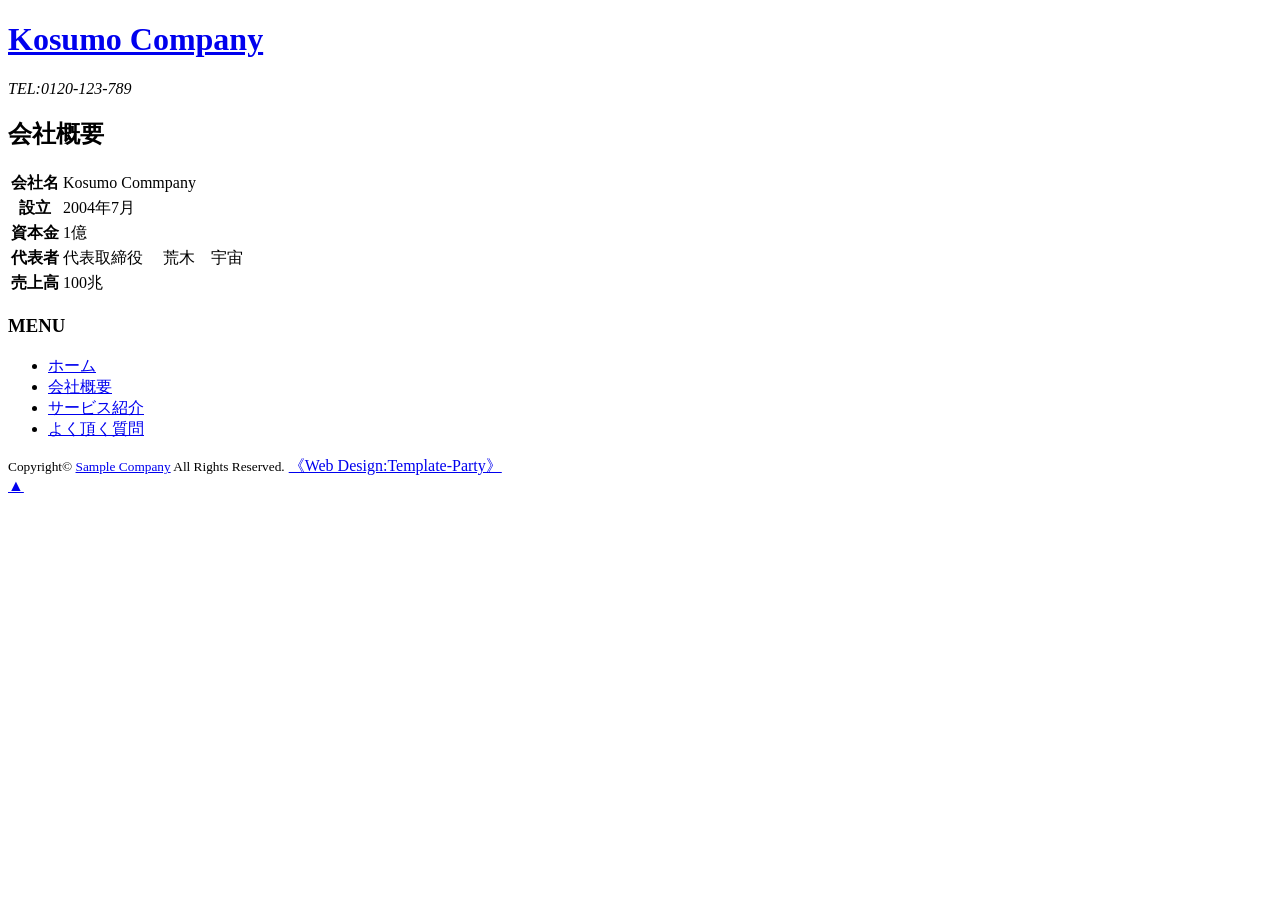
==== company.html @ 00b2361f "カンパニー編集した" ====
<!DOCTYPE html>
<html lang="ja">
<head>
<meta charset="UTF-8">
<title>初心者向けホームページテンプレート tp_beginner9</title>
<meta name="viewport" content="width=device-width, initial-scale=1">
<meta name="description" content="ここにサイト説明を入れます">
<link rel="stylesheet" href="css/style.css">
</head>

<body>


<div id="container">


<header>

<h1 id="logo"><a href="index.html">Kosumo Company</a></h1>

<address>
TEL:0120-123-789
</address>

</header>


<div id="contents">


<main>

<section>

<h2>会社概要</h2>

<table class="ta1">
<tr>
<th>会社名</th>
<td>Kosumo Commpany</td>
</tr>
<tr>
<th>設立</th>
<td>2004年7月</td>
</tr>
<tr>
<th>資本金</th>
<td>1億</td>
</tr>
<tr>
<th>代表者</th>
<td>代表取締役   　荒木　宇宙</td>
</tr>
<tr>
<th>売上高</th>
<td>100兆</td>
</tr>
</table>

</section>

</main>


<!--開閉ブロック-->
<div id="menubar">

<h3>MENU</h3>

<nav>
<ul>
<li><a href="index.html">ホーム</a></li>
<li><a href="company.html">会社概要</a></li>
<li><a href="service.html">サービス紹介</a></li>
<li><a href="faq.html">よく頂く質問</a></li>
</ul>
</nav>

</div>
<!--/#menubar-->


</div>
<!--/#contents-->


<footer>
<small>Copyright&copy; <a href="index.html">Sample Company</a> All Rights Reserved.</small>
<span class="pr"><a href="https://template-party.com/" target="_blank">《Web Design:Template-Party》</a></span>
</footer>


</div>
<!--/#container-->


<!--ページの上部へ戻るボタン-->
<div class="pagetop"><a href="#">▲</a></div>


<!--開閉ボタン（ハンバーガーアイコン）-->
<div id="menubar_hdr">
<div class="menu-icon">
<span></span><span></span><span></span>
</div>
</div>


<!--jQueryの読み込み-->
<script src="https://ajax.googleapis.com/ajax/libs/jquery/3.6.0/jquery.min.js"></script>


<!--このテンプレート専用のスクリプト-->
<script src="js/main.js"></script>


</body>
</html>
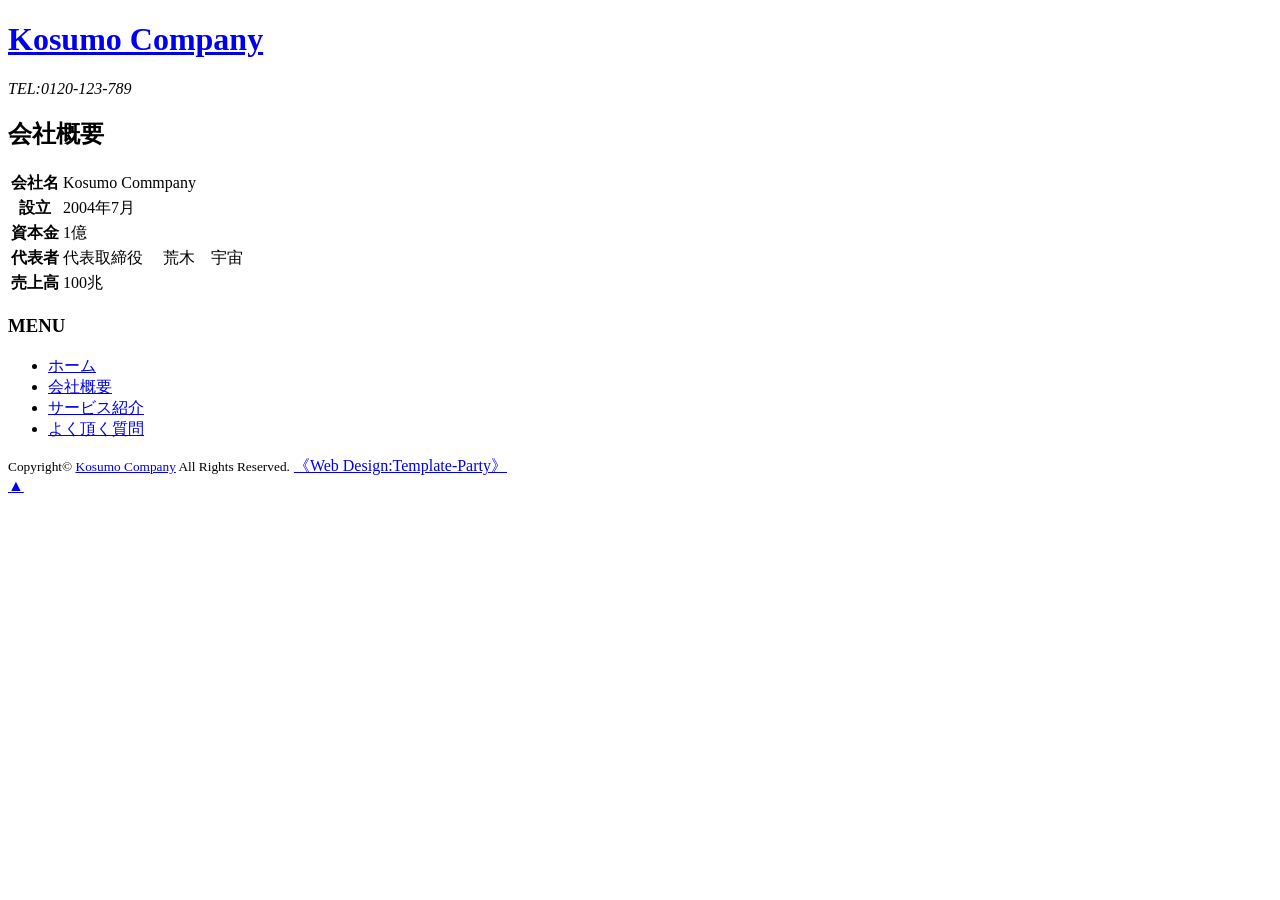
==== commit ecf91d86: "SampleCompanyをKosumoCompanyに変更した" ====
--- a/company.html
+++ b/company.html
@@ -85,7 +85,7 @@
 
 
 <footer>
-<small>Copyright&copy; <a href="index.html">Sample Company</a> All Rights Reserved.</small>
+<small>Copyright&copy; <a href="index.html">Kosumo Company</a> All Rights Reserved.</small>
 <span class="pr"><a href="https://template-party.com/" target="_blank">《Web Design:Template-Party》</a></span>
 </footer>
 
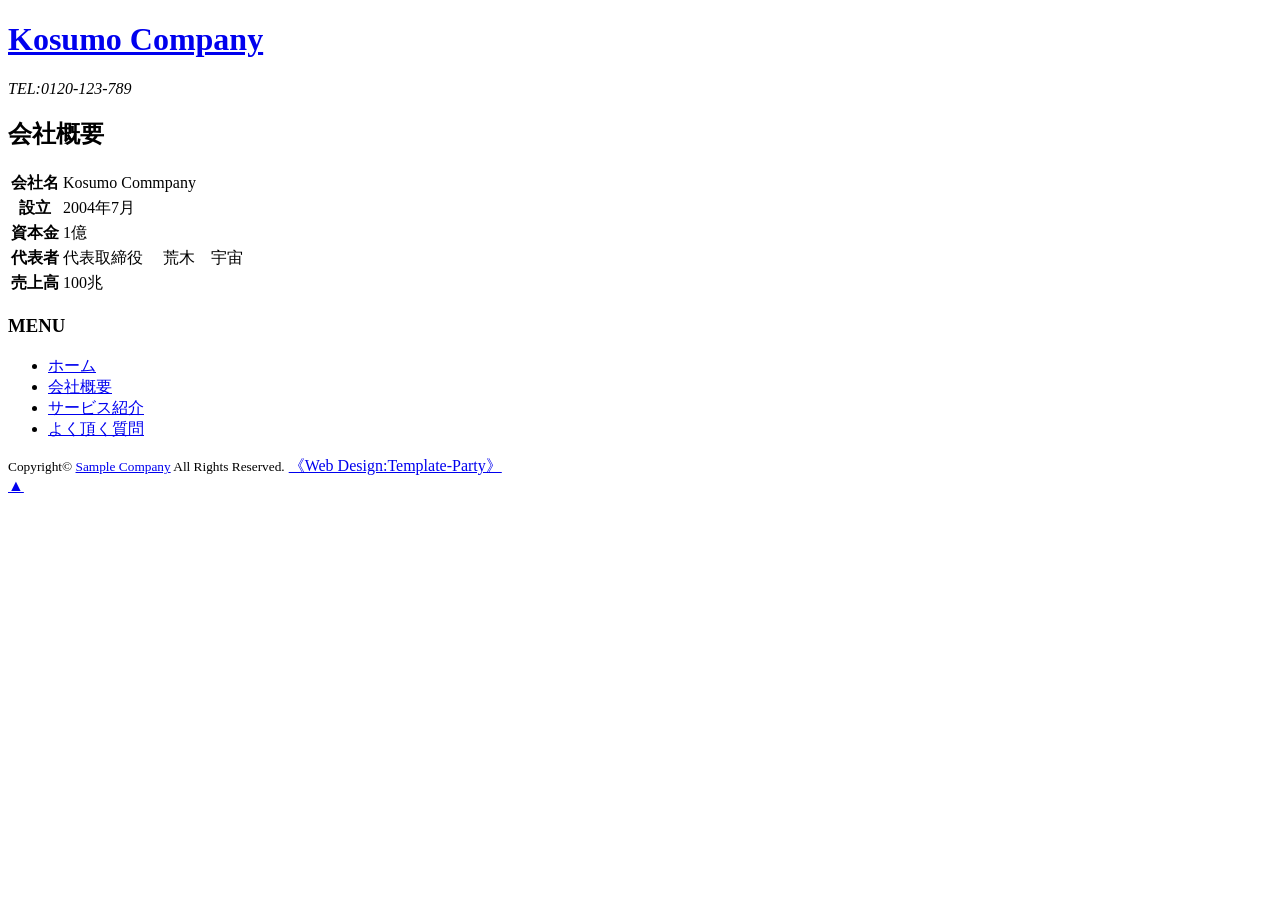
==== commit 7c3645ba: "Merge f4c41eff2643b13908d06630c8ee97ba3d7d1116 into 978b10f4ed714cd43d79f9f1d5d64b9a7e9b2dc2" ====
--- a/company.html
+++ b/company.html
@@ -85,7 +85,7 @@
 
 
 <footer>
-<small>Copyright&copy; <a href="index.html">Kosumo Company</a> All Rights Reserved.</small>
+<small>Copyright&copy; <a href="index.html">Sample Company</a> All Rights Reserved.</small>
 <span class="pr"><a href="https://template-party.com/" target="_blank">《Web Design:Template-Party》</a></span>
 </footer>
 
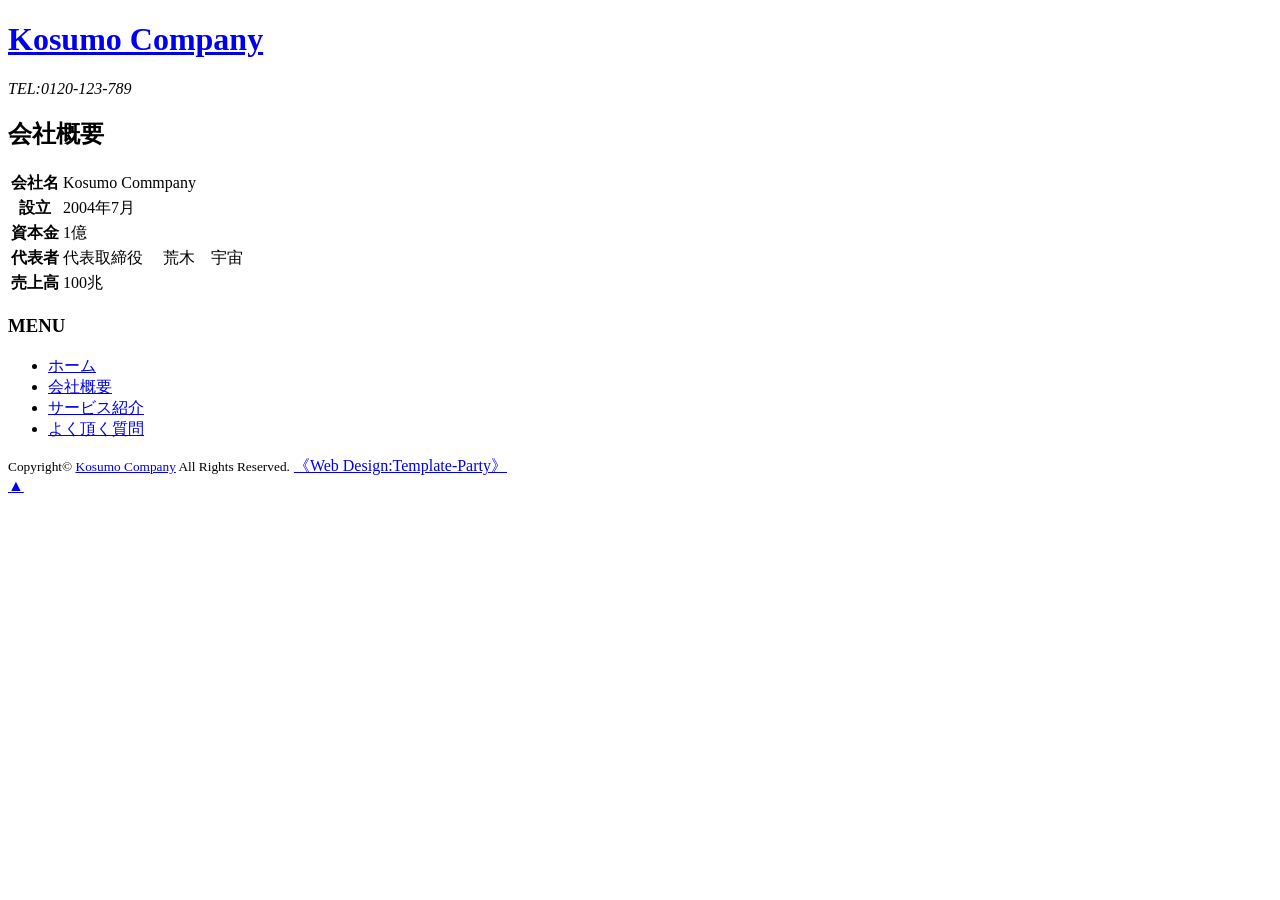
==== commit 6c0c712f: "Merge a5f316b0f099934c8bc124b92845fa8d68bc5819 into 978b10f4ed714cd43d79f9f1d5d64b9a7e9b2dc2" ====
--- a/company.html
+++ b/company.html
@@ -85,7 +85,7 @@
 
 
 <footer>
-<small>Copyright&copy; <a href="index.html">Sample Company</a> All Rights Reserved.</small>
+<small>Copyright&copy; <a href="index.html">Kosumo Company</a> All Rights Reserved.</small>
 <span class="pr"><a href="https://template-party.com/" target="_blank">《Web Design:Template-Party》</a></span>
 </footer>
 
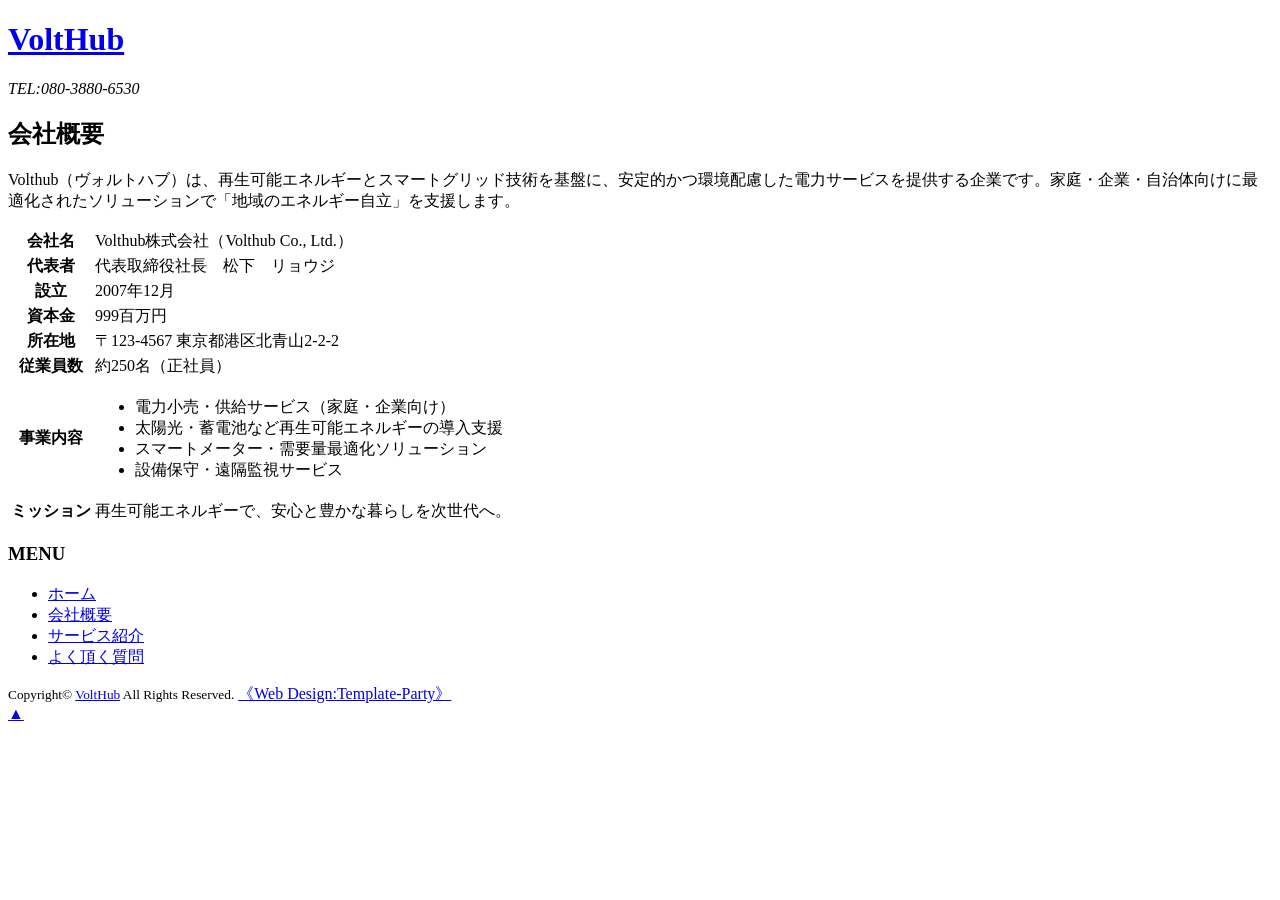
==== commit f9c1f02e: "Add company.html page" ====
--- a/company.html
+++ b/company.html
@@ -16,10 +16,10 @@
 
 <header>
 
-<h1 id="logo"><a href="index.html">Kosumo Company</a></h1>
+<h1 id="logo"><a href="index.html">VoltHub</a></h1>
 
 <address>
-TEL:0120-123-789
+TEL:080-3880-6530
 </address>
 
 </header>
@@ -34,28 +34,51 @@
 
 <h2>会社概要</h2>
 
+<p>Volthub（ヴォルトハブ）は、再生可能エネルギーとスマートグリッド技術を基盤に、安定的かつ環境配慮した電力サービスを提供する企業です。家庭・企業・自治体向けに最適化されたソリューションで「地域のエネルギー自立」を支援します。</p>
+
 <table class="ta1">
-<tr>
-<th>会社名</th>
-<td>Kosumo Commpany</td>
-</tr>
-<tr>
-<th>設立</th>
-<td>2004年7月</td>
-</tr>
-<tr>
-<th>資本金</th>
-<td>1億</td>
-</tr>
-<tr>
-<th>代表者</th>
-<td>代表取締役   　荒木　宇宙</td>
-</tr>
-<tr>
-<th>売上高</th>
-<td>100兆</td>
-</tr>
+  <tr>
+    <th>会社名</th>
+    <td>Volthub株式会社（Volthub Co., Ltd.）</td>
+  </tr>
+  <tr>
+    <th>代表者</th>
+    <td>代表取締役社長　松下　リョウジ</td>
+  </tr>
+  <tr>
+    <th>設立</th>
+    <td>2007年12月</td>
+  </tr>
+  <tr>
+    <th>資本金</th>
+    <td>999百万円</td>
+  </tr>
+  <tr>
+    <th>所在地</th>
+    <td>〒123-4567 東京都港区北青山2-2-2</td>
+  </tr>
+  <tr>
+    <th>従業員数</th>
+    <td>約250名（正社員）</td>
+  </tr>
+  <tr>
+    <th>事業内容</th>
+    <td>
+      <ul>
+        <li>電力小売・供給サービス（家庭・企業向け）</li>
+        <li>太陽光・蓄電池など再生可能エネルギーの導入支援</li>
+        <li>スマートメーター・需要量最適化ソリューション</li>
+        <li>設備保守・遠隔監視サービス</li>
+      </ul>
+    </td>
+  </tr>
+  <tr>
+    <th>ミッション</th>
+    <td>再生可能エネルギーで、安心と豊かな暮らしを次世代へ。</td>
+  </tr>
+
 </table>
+
 
 </section>
 
@@ -85,7 +108,7 @@
 
 
 <footer>
-<small>Copyright&copy; <a href="index.html">Kosumo Company</a> All Rights Reserved.</small>
+<small>Copyright&copy; <a href="index.html">VoltHub</a> All Rights Reserved.</small>
 <span class="pr"><a href="https://template-party.com/" target="_blank">《Web Design:Template-Party》</a></span>
 </footer>
 
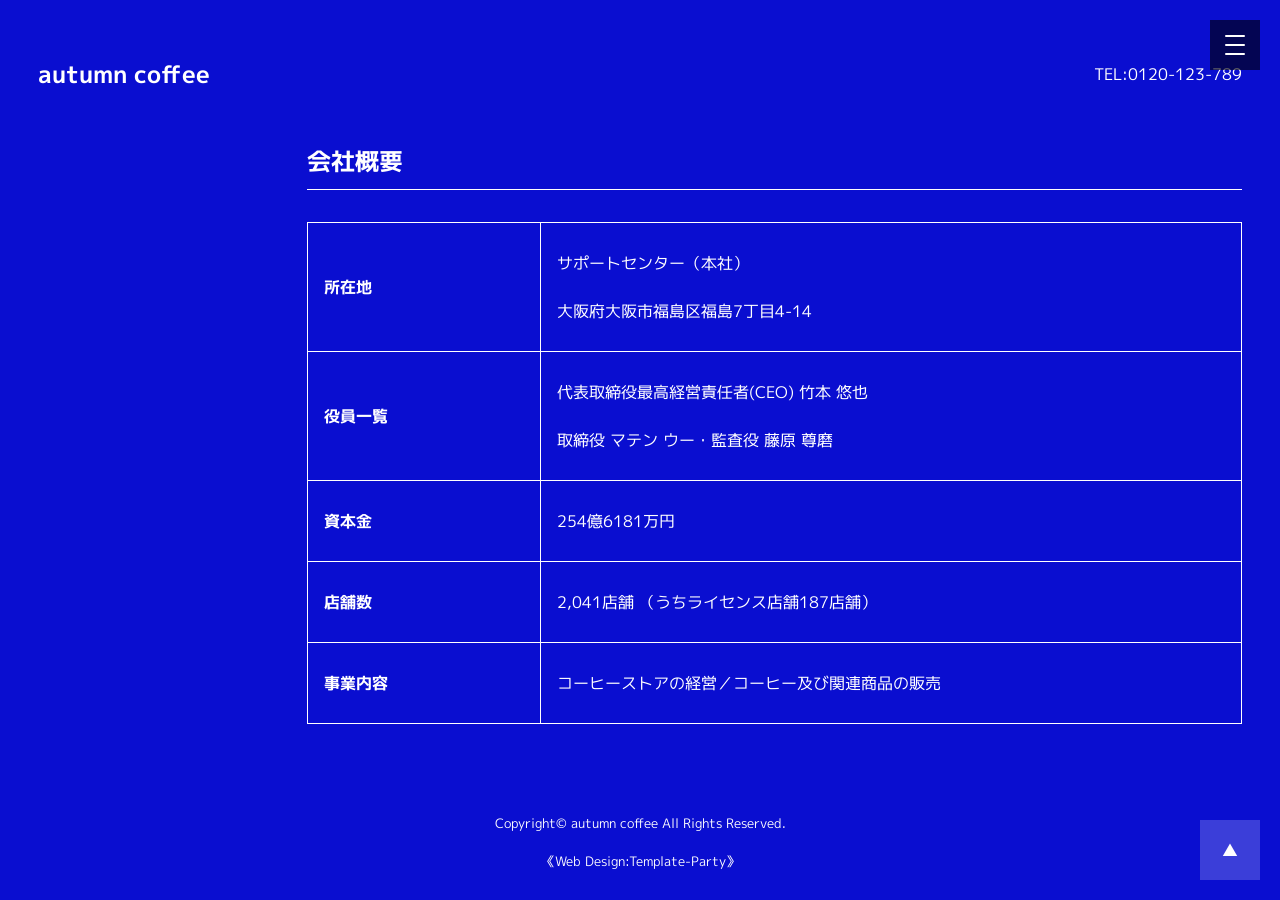
==== commit 351a4641: "GGGGGG" ====
--- a/company.html
+++ b/company.html
@@ -2,7 +2,7 @@
 <html lang="ja">
 <head>
 <meta charset="UTF-8">
-<title>初心者向けホームページテンプレート tp_beginner9</title>
+<title>autumn coffee ―会社概要―</title>
 <meta name="viewport" content="width=device-width, initial-scale=1">
 <meta name="description" content="ここにサイト説明を入れます">
 <link rel="stylesheet" href="css/style.css">
@@ -16,10 +16,10 @@
 
 <header>
 
-<h1 id="logo"><a href="index.html">VoltHub</a></h1>
+<h1 id="logo"><a href="index.html">autumn coffee</a></h1>
 
 <address>
-TEL:080-3880-6530
+TEL:0120-123-789
 </address>
 
 </header>
@@ -34,51 +34,32 @@
 
 <h2>会社概要</h2>
 
-<p>Volthub（ヴォルトハブ）は、再生可能エネルギーとスマートグリッド技術を基盤に、安定的かつ環境配慮した電力サービスを提供する企業です。家庭・企業・自治体向けに最適化されたソリューションで「地域のエネルギー自立」を支援します。</p>
-
 <table class="ta1">
-  <tr>
-    <th>会社名</th>
-    <td>Volthub株式会社（Volthub Co., Ltd.）</td>
-  </tr>
-  <tr>
-    <th>代表者</th>
-    <td>代表取締役社長　松下　リョウジ</td>
-  </tr>
-  <tr>
-    <th>設立</th>
-    <td>2007年12月</td>
-  </tr>
-  <tr>
-    <th>資本金</th>
-    <td>999百万円</td>
-  </tr>
-  <tr>
-    <th>所在地</th>
-    <td>〒123-4567 東京都港区北青山2-2-2</td>
-  </tr>
-  <tr>
-    <th>従業員数</th>
-    <td>約250名（正社員）</td>
-  </tr>
-  <tr>
-    <th>事業内容</th>
-    <td>
-      <ul>
-        <li>電力小売・供給サービス（家庭・企業向け）</li>
-        <li>太陽光・蓄電池など再生可能エネルギーの導入支援</li>
-        <li>スマートメーター・需要量最適化ソリューション</li>
-        <li>設備保守・遠隔監視サービス</li>
-      </ul>
-    </td>
-  </tr>
-  <tr>
-    <th>ミッション</th>
-    <td>再生可能エネルギーで、安心と豊かな暮らしを次世代へ。</td>
-  </tr>
-
+<tr>
+<th>所在地</th>
+<td>サポートセンター（本社）
+     <br>大阪府大阪市福島区福島7丁目4-14</br>
+</td>
+</tr>
+<tr>
+<th>役員一覧</th>
+<td>代表取締役最高経営責任者(CEO) 竹本 悠也
+   <br> 取締役 マテン ウー・監査役 藤原 尊磨</br>
+</td>
+</tr>
+<tr>
+<th>資本金</th>
+<td>254億6181万円</td>
+</tr>
+<tr>
+<th>店舗数</th>
+<td>2,041店舗 （うちライセンス店舗187店舗）</td>
+</tr>
+<tr>
+<th>事業内容</th>
+<td>コーヒーストアの経営／コーヒー及び関連商品の販売</td>
+</tr>
 </table>
-
 
 </section>
 
@@ -108,7 +89,7 @@
 
 
 <footer>
-<small>Copyright&copy; <a href="index.html">VoltHub</a> All Rights Reserved.</small>
+<small>Copyright&copy; <a href="index.html">autumn coffee</a> All Rights Reserved.</small>
 <span class="pr"><a href="https://template-party.com/" target="_blank">《Web Design:Template-Party》</a></span>
 </footer>
 
--- a/css/style.css
+++ b/css/style.css
@@ -0,0 +1,448 @@
+@charset "utf-8";
+
+
+
+/*Google Fontsの読み込み
+---------------------------------------------------------------------------*/
+@import url('https://fonts.googleapis.com/css2?family=M+PLUS+1p:wght@400;700&display=swap');
+
+
+/*animation1のキーフレーム設定（開閉ブロックのアニメーションに使用）
+---------------------------------------------------------------------------*/
+@keyframes animation1 {
+	0% {left: -200px;}
+	100% {left: 0px;}
+}
+
+
+/*opa1のキーフレーム設定（汎用的）
+---------------------------------------------------------------------------*/
+@keyframes opa1 {
+	0% {opacity: 0;}
+	100% {opacity: 1;}
+}
+
+
+/*CSSカスタムプロパティ（サイト全体を一括管理する為の設定）
+---------------------------------------------------------------------------*/
+:root {
+
+	--primary-color: #0a0ed0;			/*テンプレートの背景色*/
+	--primary-inverse-color: #fff;		/*上のprimary-colorの対として使う色*/
+
+	--global-space: 3vw;				/*サイト内の余白の一括管理用。画面幅100%＝100vwです。*/
+}
+
+
+/*全体の設定
+---------------------------------------------------------------------------*/
+body * {box-sizing: border-box;}
+
+html,body {
+	font-size: 13px;	/*基準となるフォントサイズ。*/
+}
+
+	/*画面幅900px以上の追加指定*/
+	@media screen and (min-width:900px) {
+
+		html, body {
+			font-size: 16px;	/*基準となるフォントサイズ。*/
+		}
+
+	}/*追加指定ここまで*/
+
+
+body {
+	margin: 0;padding:0;
+	font-family: "M PLUS 1p", "ヒラギノ丸ゴ Pro", "Hiragino Maru Gothic Pro", "メイリオ", Meiryo, Osaka, "ＭＳ Ｐゴシック", "MS PGothic", sans-serif;	/*フォント種類*/
+	font-optical-sizing: auto;
+	font-weight: 400;
+	font-style: normal;
+	-webkit-text-size-adjust: none;
+	background: var(--primary-color);		/*背景色。css冒頭で指定しているprimary-colorを読み込みます*/
+	color: var(--primary-inverse-color);	/*文字色。css冒頭で指定しているprimary-inverse-colorを読み込みます*/
+	line-height: 3;		/*行間*/
+	animation: opa1 0.2s 0.5s both;
+}
+
+/*リセット*/
+figure {margin: 0;}
+dd {margin: 0;}
+nav,ul,li,ol {margin: 0;padding: 0;}
+nav ul {list-style: none;}
+input {font-size: 1rem;}
+
+/*ul,ol*/
+ul,ol {margin-left: 1.5rem;margin-bottom: 1rem;}
+
+/*table全般の設定*/
+table {border-collapse:collapse;}
+
+/*画像全般の設定*/
+img {border: none;max-width: 100%;height: auto;vertical-align: middle;}
+
+/*videoタグ*/
+video {max-width: 100%;}
+
+/*iframeタグ*/
+iframe {width: 100%;}
+
+/*sectionが続く場合*/
+section + section {
+	margin-top: 8vw;	/*sectionの上に空けるスペース*/
+}
+
+
+/*リンク（全般）設定
+---------------------------------------------------------------------------*/
+a {color: inherit;transition: 0.3s;}
+
+a:hover {
+	opacity: 0.7;	/*マウスオン時に色を80%に薄くする*/
+}
+
+
+/*container（サイト全体を囲むボックス）
+---------------------------------------------------------------------------*/
+#container {
+	padding-left: var(--global-space);		/*左側の余白。css冒頭で指定しているglobal-spaceを読み込みます。*/
+	padding-right: var(--global-space);		/*右側の余白。css冒頭で指定しているglobal-spaceを読み込みます。*/
+}
+
+
+/*header（サイトロゴが入った最上部のボックス）
+---------------------------------------------------------------------------*/
+/*headerブロック*/
+header {
+	padding-top: var(--global-space);		/*上側の余白。css冒頭で指定しているglobal-spaceを読み込みます。*/
+	padding-bottom: var(--global-space);	/*下側の余白。css冒頭で指定しているglobal-spaceを読み込みます。*/
+	text-align: center;		/*中のテキストをセンタリング*/
+}
+
+/*TELブロック（header内のaddress）*/
+header address {
+	font-style: normal;
+}
+
+	/*画面幅901px以上の追加指定*/
+	@media screen and (min-width:901px) {
+	
+	/*headerブロック*/
+	header {
+		display: flex;	/*直接の子要素を横並びにする*/
+		justify-content: space-between;
+		align-items: center;
+	}
+	
+	}/*追加指定ここまで*/
+
+
+/*ヘッダー内のロゴ
+---------------------------------------------------------------------------*/
+#logo a {text-decoration: none;display: block;}
+
+/*ロゴ*/
+#logo {
+	margin: 0;padding: 0;
+	font-size: 1.5rem;	/*文字サイズを150%に*/
+}
+
+/*ロゴを画像にする場合*/
+#logo img {
+	display: block;
+	width: 200px;	/*ロゴ画像の幅*/
+}
+
+
+/*トップページのメイン画像
+---------------------------------------------------------------------------*/
+#mainimg {
+	margin-bottom: var(--global-space);	/*下に空けるスペース。css冒頭で指定しているglobal-spaceを読み込みます。*/
+}
+
+
+/*contents（左右のブロックを囲むボックス）
+---------------------------------------------------------------------------*/
+#contents {
+	display: flex;	/*直接の子要素を横並びにする*/
+	gap: var(--global-space);		/*左右のボックスの間に空けるスペース。css冒頭で指定しているglobal-spaceを読み込みます。*/
+}
+
+
+/*メインコンテンツ
+---------------------------------------------------------------------------*/
+main {
+	flex: 1;
+}
+
+/*h2見出し*/
+main h2 {
+	margin-top: 0;line-height: 1;
+	padding-bottom: 1rem;
+	margin-bottom: 2rem;
+	border-bottom: 1px solid var(--primary-inverse-color);	/*下線の幅、線種、varは色の事でcss冒頭で指定しているprimary-inverse-colorを読み込みます*/
+}
+
+
+/*サブコンテンツ
+---------------------------------------------------------------------------*/
+/*メニューを囲むブロック*/
+#menubar {
+	order: -1;		/*左側に表示させる。右側がいいならこの１行を削除。*/
+	width: 230px;	/*幅。お好みで変更して下さい。*/
+}
+
+/*メニュー１個あたりの設定*/
+#menubar li {
+	border-bottom: 1px solid var(--primary-inverse-color);	/*下線の幅、線種、varは色の事でcss冒頭で指定しているprimary-inverse-colorを読み込みます*/
+}
+#menubar li a {
+	padding-left: 1rem;	/*左側の余白*/
+}
+
+/*h3見出し*/
+#menubar h3 {
+	margin: 0;
+	line-height:2;
+	font-size: 1rem;
+	background: var(--primary-inverse-color);	/*背景色。css冒頭で指定しているprimary-inverse-colorを読み込みます*/
+	color: var(--primary-color);	/*文字色。css冒頭で指定しているprimary-colorを読み込みます*/
+	text-align: center;	/*テキストをセンタリング*/
+}
+
+
+/*メニューブロック初期設定（※変更不要）
+---------------------------------------------------------------------------*/
+#menubar {opacity: 0;}
+#menubar ul {list-style: none;margin: 0;padding: 0;}
+#menubar a {display: block;text-decoration: none;}
+.large-screen #menubar {opacity: 1;}
+.small-screen #menubar.display-none {display: none;}
+.small-screen #menubar.display-block {display: block;opacity: 1;}
+#menubar_hdr.display-none {display: none;}
+
+
+/*小さな端末用の開閉ブロック
+---------------------------------------------------------------------------
+/*メニューブロック設定*/
+.small-screen #menubar.display-block {
+	position: fixed;overflow: auto;z-index: 100;
+	left: 0px;top: 0px;
+	width: 100%;
+	height: 100%;
+	padding-top: 100px;	/*上に空ける余白。ハンバーガーアイコンと重ならない為の指定ですのでお好みで変更OK。*/
+	color: var(--primary-inverse-color);	/*文字色。css冒頭で指定しているprimary-inverse-colorを読み込みます*/
+	background: var(--primary-color);		/*背景色。css冒頭で指定しているprimary-colorを読み込みます*/
+	animation: animation1 0.2s both;
+}
+
+/*メニュー１個あたりの設定*/
+.small-screen #menubar li {
+	border: 1px solid var(--primary-inverse-color);	/*枠線の幅、線種、varは色の事でcss冒頭で指定しているprimary-inverse-colorを読み込みます*/
+	margin: 1rem;			/*メニューの外側に空けるスペース*/
+	border-radius: 5px;		/*角を丸くする指定*/
+}
+.small-screen #menubar a {
+	padding: 1rem 3rem;		/*メニュー内の余白。上下、左右へ。*/
+}
+
+
+/*３本バー（ハンバーガー）アイコン設定
+---------------------------------------------------------------------------*/
+/*３本バーを囲むブロック*/
+#menubar_hdr {
+	animation: opa1 0.3s 0.5s both;
+	position: fixed;z-index: 101;
+	cursor: pointer;
+	top: 20px;		/*上からの配置場所*/
+	right: 20px;	/*右からの配置場所*/
+	width: 50px;	/*幅*/
+	height: 50px;	/*高さ*/
+	padding: 15px;	/*ブロック内の余白*/
+	display: flex;
+	justify-content: center;
+	align-items: center;
+	transition: transform 0.5s;
+	background: rgba(0,0,0,0.6);	/*背景色*/
+}
+
+/*ここは変更不要*/
+#menubar_hdr div {
+	position: relative;
+	width: 100%;
+	height: 100%;
+	display: flex;
+	flex-direction: column;
+	justify-content: space-between;
+}
+
+/*バーの設定*/
+#menubar_hdr div span {
+	display: block;
+	width: 100%;
+	height: 2px;			/*線の太さ*/
+	background-color: #fff;	/*線の色*/
+	border-radius: 2px;		/*コーナーを少しだけ丸く*/
+	transition: all 0.5s ease-in-out;
+	position: absolute;
+}
+
+/*以下変更不要*/
+#menubar_hdr div span:nth-child(1) {top: 0;}
+#menubar_hdr div span:nth-child(2) {top: 50%;transform: translateY(-50%);}
+#menubar_hdr div span:nth-child(3) {bottom: 0;}
+#menubar_hdr.ham div span:nth-child(1) {top: 50%;transform: translateY(-50%) rotate(45deg);}
+#menubar_hdr.ham div span:nth-child(2) {opacity: 0;}
+#menubar_hdr.ham div span:nth-child(3) {top: 50%;transform: translateY(-50%) rotate(-45deg);}
+
+
+/*フッター設定
+---------------------------------------------------------------------------*/
+footer small {font-size: 100%;}
+footer a {color: inherit;text-decoration: none;}
+footer .pr {display: block;}
+
+footer {
+	font-size: 0.8rem;		/*文字サイズ。80%です。*/
+	text-align: center;		/*内容をセンタリング*/
+	padding-top: 5rem;
+}
+
+
+/*list-normal（service.htmlで使っている２カラムボックス）
+---------------------------------------------------------------------------*/
+/*ボックス１個あたり*/
+.list-normal .list {
+	display: flex;		/*直接の子要素を横並びにする*/
+	gap: 2vw;			/*左右の間のマージン的なスペース*/
+	margin-bottom: var(--global-space);	/*ボックスの下に空けるスペース。css冒頭で指定しているglobal-spaceを読み込みます。*/
+	line-height: 2;		/*行間を少し狭く*/
+}
+
+/*テキストブロック*/
+.list-normal .text {
+	flex: 1;
+}
+
+/*画像ブロック*/
+.list-normal figure {
+	width: 40%;	/*幅。お好みで。*/
+}
+
+/*h4見出し*/
+.list-normal h4 {
+	margin: 0;
+	margin-bottom: 0.5rem;	/*下に少しスペースをとる*/
+	font-size: 1.2rem;	/*文字サイズを120%に*/
+}
+
+/*説明テキスト*/
+.list-normal p {
+	margin: 0;	
+}
+
+/*追加した項目*/
+.text{
+float: left;
+padding-right:200px;
+}
+/*FAQ
+---------------------------------------------------------------------------*/
+.openclose {cursor: pointer;}
+
+/*FAQ全体を囲むボックス*/
+.faq {
+	line-height: 2.5;	/*行間を少しせまくする*/
+}
+
+/*質問*/
+.faq dt {
+	position: relative;
+	padding-left: 3rem; 	/*下の「回答」と数字部分を合わせる*/
+	border: 1px solid var(--primary-inverse-color);	/*枠線の幅、線種、varは色の事でcss冒頭で指定しているprimary-inverse-colorを読み込みます*/
+	padding-right: 1rem;	/*ボックス内の右側の余白*/
+	margin-bottom: 1rem;	/*ボックスの外（下）に空けるスペース*/
+	border-radius: 5px;		/*角を少しだけ丸くする*/
+}
+
+/*「Q」のテキスト*/
+.faq dt::before {
+	content: "Q.";			/*このテキストを表示させます*/
+	position: absolute;
+	left: 0;
+	top: 0;
+	padding-left: 1rem;		/*テキストの左側に空ける余白*/
+}
+
+/*回答*/
+.faq dd {
+	margin-left: 3rem;		/*上の「質問」と数字部分を合わせる*/
+	margin-bottom: 1rem;	/*下に空けるスペース*/
+}
+
+
+/*テーブル（ta1）
+---------------------------------------------------------------------------*/
+/*ta1テーブルブロック設定*/
+.ta1 {
+	table-layout: fixed;
+	width: 100%;				/*幅*/
+}
+
+.ta1, .ta1 td, .ta1 th {
+	border: 1px solid var(--primary-inverse-color);	/*テーブルの枠線の幅、線種、varは色のことでcss冒頭で指定しているprimary-inverse-colorを読み込みます。*/
+	padding: 1rem;			/*ボックス内の余白*/
+	word-break: break-all;	/*英語などのテキストを改行で自動的に折り返す設定。これがないと、テーブルを突き抜けて表示される場合があります。*/
+}
+
+/*th（左側）のみの設定*/
+.ta1 th {
+	width: 25%;			/*幅*/
+	text-align: left;	/*左よせにする*/
+}
+
+
+/*PAGE TOP（↑）設定
+---------------------------------------------------------------------------*/
+.pagetop-show {display: block;}
+
+/*ボタンの設定*/
+.pagetop a {
+	display: block;text-decoration: none;text-align: center;z-index: 99;
+	position: fixed;	/*スクロールに追従しない(固定で表示)為の設定*/
+	right: 20px;		/*右からの配置場所指定*/
+	bottom: 20px;		/*下からの配置場所指定*/
+	color: #fff;		/*文字色*/
+	background: rgba(255,255,255,0.2);	/*背景色。255,255,255は白の事で0.2は色が20%出た状態。*/
+	width: 60px;		/*幅*/
+	line-height: 60px;	/*高さ*/
+}
+
+
+/*その他
+---------------------------------------------------------------------------*/
+.clearfix::after {content: "";display: block;clear: both;}
+.color-check, .color-check a {color: yellow !important;}
+.l {text-align: left !important;}
+.c {text-align: center !important;}
+.r {text-align: right !important;}
+.ws {width: 95%;display: block;}
+.wl {width: 95%;display: block;}
+.mb0 {margin-bottom: 0px !important;}
+.mb30 {margin-bottom: 30px !important;}
+.mb5vw {margin-bottom: 5vw !important;}
+.look {display: inline-block;padding: 0px 10px;background: #fff;color: #333;border: 1px solid #ccc; border-radius: 3px;margin: 5px 0; word-break: break-all;}
+.small {font-size: 0.75em;}
+.large {font-size: 2em; letter-spacing: 0.1em;}
+.pc {display: none;}
+.dn {display: none !important;}
+.block {display: block !important;}
+
+	/*画面幅900px以上の追加指定*/
+	@media screen and (min-width:900px) {
+
+	.ws {width: 48%;display: inline;}
+	.sh {display: none;}
+	.pc {display: block;}
+
+	}/*追加指定ここまで*/
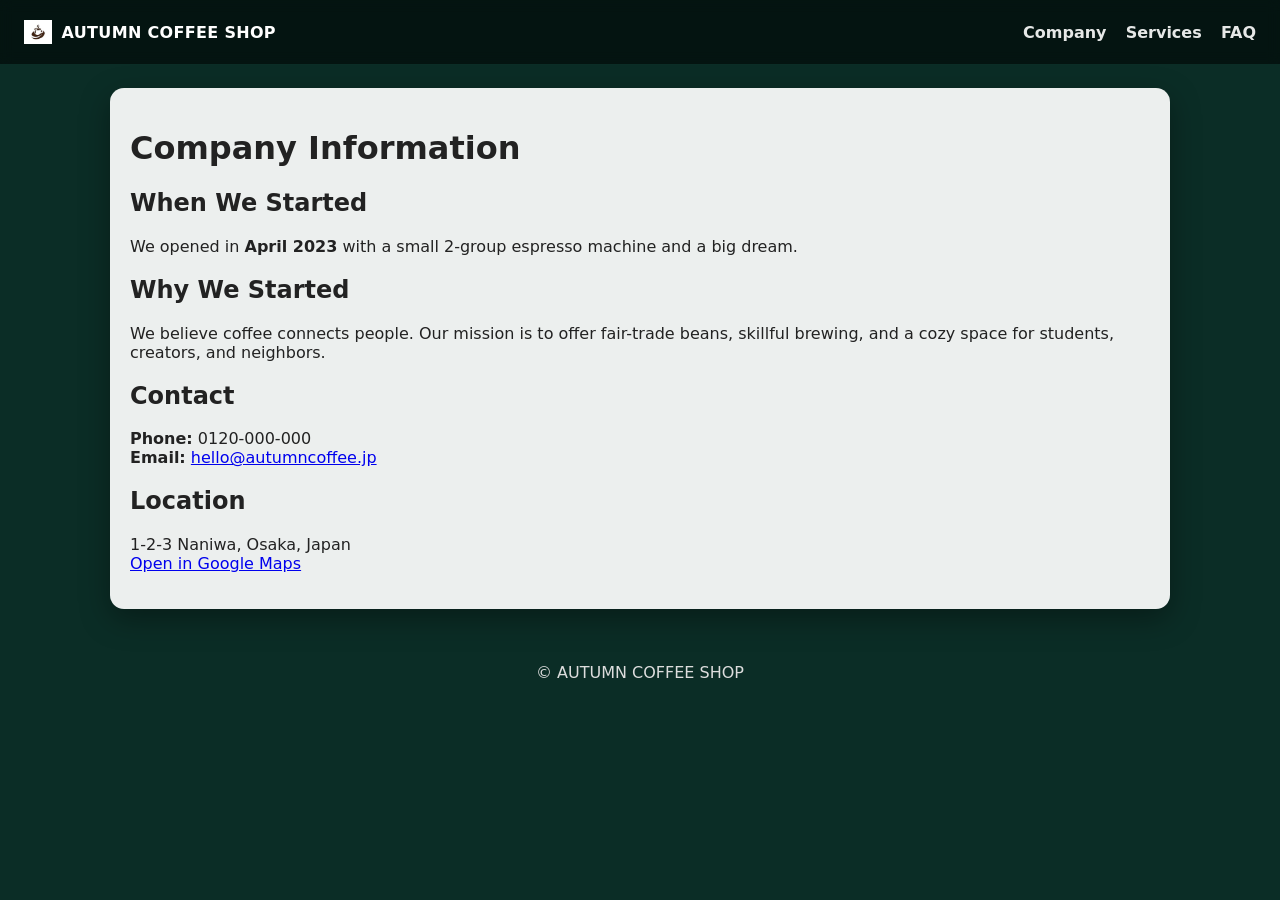
==== commit 79e87fab: "Hey" ====
--- a/company.html
+++ b/company.html
@@ -1,122 +1,44 @@
-<!DOCTYPE html>
-<html lang="ja">
+<!doctype html>
+<html lang="en" class="page">
 <head>
-<meta charset="UTF-8">
-<title>autumn coffee ―会社概要―</title>
-<meta name="viewport" content="width=device-width, initial-scale=1">
-<meta name="description" content="ここにサイト説明を入れます">
-<link rel="stylesheet" href="css/style.css">
+  <meta charset="utf-8" />
+  <meta name="viewport" content="width=device-width,initial-scale=1" />
+  <title>AUTUMN COFFEE SHOP | Company</title>
+  <link rel="stylesheet" href="css/style.css" >
 </head>
+<body class="page">
+  <header class="site-header">
+    <a class="brand" href="index.html">
+      <img src="images/logo.png" alt="" /> AUTUMN COFFEE SHOP
+    </a>
+    <nav class="nav">
+      <a href="company.html">Company</a>
+      <a href="service.html">Services</a>
+      <a href="faq.html">FAQ</a>
+    </nav>
+  </header>
 
-<body>
+  <main class="container">
+    <div class="card pad">
+      <h1>Company Information</h1>
+      <h2>When We Started</h2>
+      <p>We opened in <strong>April 2023</strong> with a small 2-group espresso machine and a big dream.</p>
 
+      <h2>Why We Started</h2>
+      <p>We believe coffee connects people. Our mission is to offer fair-trade beans, skillful brewing, and a cozy space for students, creators, and neighbors.</p>
 
-<div id="container">
+      <h2>Contact</h2>
+      <p><strong>Phone:</strong> 0120-000-000<br>
+         <strong>Email:</strong> <a href="mailto:hello@autumncoffee.jp">hello@autumncoffee.jp</a></p>
 
+      <h2>Location</h2>
+      <p>1-2-3 Naniwa, Osaka, Japan<br>
+         <a href="https://maps.google.com/?q=Osaka" target="_blank" rel="noopener">Open in Google Maps</a></p>
+    </div>
+  </main>
 
-<header>
-
-<h1 id="logo"><a href="index.html">autumn coffee</a></h1>
-
-<address>
-TEL:0120-123-789
-</address>
-
-</header>
-
-
-<div id="contents">
-
-
-<main>
-
-<section>
-
-<h2>会社概要</h2>
-
-<table class="ta1">
-<tr>
-<th>所在地</th>
-<td>サポートセンター（本社）
-     <br>大阪府大阪市福島区福島7丁目4-14</br>
-</td>
-</tr>
-<tr>
-<th>役員一覧</th>
-<td>代表取締役最高経営責任者(CEO) 竹本 悠也
-   <br> 取締役 マテン ウー・監査役 藤原 尊磨</br>
-</td>
-</tr>
-<tr>
-<th>資本金</th>
-<td>254億6181万円</td>
-</tr>
-<tr>
-<th>店舗数</th>
-<td>2,041店舗 （うちライセンス店舗187店舗）</td>
-</tr>
-<tr>
-<th>事業内容</th>
-<td>コーヒーストアの経営／コーヒー及び関連商品の販売</td>
-</tr>
-</table>
-
-</section>
-
-</main>
-
-
-<!--開閉ブロック-->
-<div id="menubar">
-
-<h3>MENU</h3>
-
-<nav>
-<ul>
-<li><a href="index.html">ホーム</a></li>
-<li><a href="company.html">会社概要</a></li>
-<li><a href="service.html">サービス紹介</a></li>
-<li><a href="faq.html">よく頂く質問</a></li>
-</ul>
-</nav>
-
-</div>
-<!--/#menubar-->
-
-
-</div>
-<!--/#contents-->
-
-
-<footer>
-<small>Copyright&copy; <a href="index.html">autumn coffee</a> All Rights Reserved.</small>
-<span class="pr"><a href="https://template-party.com/" target="_blank">《Web Design:Template-Party》</a></span>
-</footer>
-
-
-</div>
-<!--/#container-->
-
-
-<!--ページの上部へ戻るボタン-->
-<div class="pagetop"><a href="#">▲</a></div>
-
-
-<!--開閉ボタン（ハンバーガーアイコン）-->
-<div id="menubar_hdr">
-<div class="menu-icon">
-<span></span><span></span><span></span>
-</div>
-</div>
-
-
-<!--jQueryの読み込み-->
-<script src="https://ajax.googleapis.com/ajax/libs/jquery/3.6.0/jquery.min.js"></script>
-
-
-<!--このテンプレート専用のスクリプト-->
-<script src="js/main.js"></script>
-
-
+  <footer class="footer">
+    © AUTUMN COFFEE SHOP
+  </footer>
 </body>
 </html>
--- a/css/style.css
+++ b/css/style.css
@@ -1,448 +1,135 @@
-@charset "utf-8";
-
-
-
-/*Google Fontsの読み込み
----------------------------------------------------------------------------*/
-@import url('https://fonts.googleapis.com/css2?family=M+PLUS+1p:wght@400;700&display=swap');
-
-
-/*animation1のキーフレーム設定（開閉ブロックのアニメーションに使用）
----------------------------------------------------------------------------*/
-@keyframes animation1 {
-	0% {left: -200px;}
-	100% {left: 0px;}
+/* ===== Base ===== */
+:root{
+  --ink:#fff;
+  --muted:#e9e9e9;
+  --bg:#0b2d26;             /* deep green for fallback */
+  --accent:#f0c674;         /* coffee-gold */
+  --card-bg: rgba(255,255,255,.92);
+  --shadow: 0 10px 30px rgba(0,0,0,.35);
+  --maxw:1100px;
 }
 
+*{box-sizing:border-box}
+html,body{margin:0;padding:0;min-height:100%}
+body{font-family:system-ui,-apple-system,"Segoe UI",Roboto,"Noto Sans",sans-serif;color:var(--ink);background:var(--bg)}
 
-/*opa1のキーフレーム設定（汎用的）
----------------------------------------------------------------------------*/
-@keyframes opa1 {
-	0% {opacity: 0;}
-	100% {opacity: 1;}
+/* Layout helpers */
+.container{max-width:var(--maxw);margin:0 auto;padding:24px 20px}
+
+/* ===== Header / Nav (shared) ===== */
+.site-header{
+  position:absolute; left:0; right:0; top:0;
+  display:flex; align-items:center; justify-content:space-between;
+  padding:18px 24px;
+  background:linear-gradient(to bottom, rgba(0,0,0,.45), rgba(0,0,0,0));
+  z-index: 10;
+}
+.brand{display:flex; align-items:center; gap:.6rem; font-weight:800; text-decoration:none; color:#fff; letter-spacing:.02em}
+.brand img{width:28px;height:28px;object-fit:contain}
+.nav{display:flex; gap:1.2rem}
+.nav a{color:#fff;text-decoration:none;font-weight:700;opacity:.9}
+.nav a:hover{opacity:1;color:var(--accent)}
+/* sticky style on non-hero pages */
+.page .site-header{position:sticky; background:rgba(0,0,0,.55); backdrop-filter: blur(6px)}
+
+/* ===== Home hero ===== */
+.home .hero{
+  height:100vh;
+  background: url("../images/hero.jpg") center/cover no-repeat;
+  position:relative;
+  display:grid; place-items:center; text-align:center;
+}
+.home .hero::after{
+  content:""; position:absolute; inset:0; background:rgba(0,0,0,.38);
+}
+.home .hero-inner{position:relative; padding:0 24px; max-width:760px}
+.home .hero h1{font-size:clamp(28px,6vw,56px); line-height:1.1; margin:0 0 12px}
+.home .hero p{color:var(--muted); margin:0 0 18px}
+.btn{display:inline-block;background:var(--accent);color:#222;text-decoration:none;font-weight:800;padding:.8rem 1.2rem;border-radius:8px;box-shadow:var(--shadow)}
+.btn:hover{filter:brightness(1.05)}
+
+/* ===== Card & grids ===== */
+.card{background:var(--card-bg); color:#222; border-radius:14px; box-shadow:var(--shadow)}
+.card.pad{padding:20px}
+.grid{display:grid; gap:18px}
+.grid.cols-2{grid-template-columns:repeat(2,minmax(0,1fr))}
+.grid.cols-3{grid-template-columns:repeat(3,minmax(0,1fr))}
+@media (max-width:900px){
+  .grid.cols-2,.grid.cols-3{grid-template-columns:1fr}
 }
 
-
-/*CSSカスタムプロパティ（サイト全体を一括管理する為の設定）
----------------------------------------------------------------------------*/
-:root {
-
-	--primary-color: #0a0ed0;			/*テンプレートの背景色*/
-	--primary-inverse-color: #fff;		/*上のprimary-colorの対として使う色*/
-
-	--global-space: 3vw;				/*サイト内の余白の一括管理用。画面幅100%＝100vwです。*/
+/* ===== Services page background ===== */
+.services .page-bg,
+.faq .page-bg{
+  min-height: 40vh; /* banner header area */
+  background-position:center;
+  background-size:cover;
+  position:relative;
+  display:flex; align-items:flex-end;
+}
+.services .page-bg{ background-image:url("../images/bg-services.jpg"); }
+.faq .page-bg{ background-image:url("../images/bg-faq.jpg"); }
+.page .banner-inner{
+  width:100%; padding:60px 20px 28px;
+  background:linear-gradient(to top, rgba(0,0,0,.55), rgba(0,0,0,0));
 }
 
+/* ===== Menu cards ===== */
+.menu-card img{width:100%; display:block; border-top-left-radius:14px; border-top-right-radius:14px}
+.menu-card .body{padding:14px 16px}
+.menu-card h3{margin:0 0 8px}
+.price-table{width:100%; border-collapse:collapse; font-weight:700}
+.price-table td{padding:6px 8px}
+.price-table td:nth-child(1){color:#555; font-weight:600}
+.price-table td:nth-child(2){text-align:right}
 
-/*全体の設定
----------------------------------------------------------------------------*/
-body * {box-sizing: border-box;}
+/* ===== Services list ===== */
+.service-list .service{display:flex; gap:14px; align-items:flex-start}
+.service .icon{font-size:22px}
+.service h4{margin:0 0 4px}
 
-html,body {
-	font-size: 13px;	/*基準となるフォントサイズ。*/
+/* ===== FAQ cards ===== */
+.faq .qa-card details{border-radius:12px; overflow:hidden}
+.faq details summary{cursor:pointer; padding:16px 18px; background:#111; color:#fff; list-style:none}
+.faq details[open] summary{background:#151515}
+.faq details p{margin:0; padding:14px 18px; background:var(--card-bg); color:#222}
+
+/* Footer */
+.footer{padding:30px 20px; text-align:center; color:#ddd}
+.footer a{color:#ddd; text-decoration:none}
+
+/* ==== FAQ flip cards ==== */
+.flip-grid{ display:grid; gap:20px; grid-template-columns:repeat(2,minmax(0,1fr)); }
+@media (max-width:900px){ .flip-grid{ grid-template-columns:1fr; } }
+
+.flip-card{
+  background: transparent; border: none; padding: 0; width: 100%; cursor: pointer;
+  perspective: 1000px; outline: none; border-radius: 12px;
+}
+.flip-inner{
+  position: relative; width: 100%; min-height: 86px;
+  transform-style: preserve-3d; transition: transform .6s ease;
+  border-radius: 12px; box-shadow: 0 10px 24px rgba(0,0,0,.25);
+}
+.flip-card[aria-expanded="true"] .flip-inner{ transform: rotateY(180deg); }
+
+.flip-face{
+  position: absolute; inset: 0;
+  display: flex; align-items: center; padding: 18px;
+  backface-visibility: hidden; border-radius: 12px;
 }
 
-	/*画面幅900px以上の追加指定*/
-	@media screen and (min-width:900px) {
-
-		html, body {
-			font-size: 16px;	/*基準となるフォントサイズ。*/
-		}
-
-	}/*追加指定ここまで*/
-
-
-body {
-	margin: 0;padding:0;
-	font-family: "M PLUS 1p", "ヒラギノ丸ゴ Pro", "Hiragino Maru Gothic Pro", "メイリオ", Meiryo, Osaka, "ＭＳ Ｐゴシック", "MS PGothic", sans-serif;	/*フォント種類*/
-	font-optical-sizing: auto;
-	font-weight: 400;
-	font-style: normal;
-	-webkit-text-size-adjust: none;
-	background: var(--primary-color);		/*背景色。css冒頭で指定しているprimary-colorを読み込みます*/
-	color: var(--primary-inverse-color);	/*文字色。css冒頭で指定しているprimary-inverse-colorを読み込みます*/
-	line-height: 3;		/*行間*/
-	animation: opa1 0.2s 0.5s both;
+/* front = question */
+.flip-face.front{
+  background: #0e0e0e; color: #fff; font-weight: 700;
 }
 
-/*リセット*/
-figure {margin: 0;}
-dd {margin: 0;}
-nav,ul,li,ol {margin: 0;padding: 0;}
-nav ul {list-style: none;}
-input {font-size: 1rem;}
-
-/*ul,ol*/
-ul,ol {margin-left: 1.5rem;margin-bottom: 1rem;}
-
-/*table全般の設定*/
-table {border-collapse:collapse;}
-
-/*画像全般の設定*/
-img {border: none;max-width: 100%;height: auto;vertical-align: middle;}
-
-/*videoタグ*/
-video {max-width: 100%;}
-
-/*iframeタグ*/
-iframe {width: 100%;}
-
-/*sectionが続く場合*/
-section + section {
-	margin-top: 8vw;	/*sectionの上に空けるスペース*/
+/* back = answer */
+.flip-face.back{
+  background: rgba(255,255,255,.92); color: #222; transform: rotateY(180deg);
 }
 
+/* hover/focus polish */
+.flip-card:focus .flip-face.front,
+.flip-card:hover .flip-face.front{ background:#121212; }
 
-/*リンク（全般）設定
----------------------------------------------------------------------------*/
-a {color: inherit;transition: 0.3s;}
-
-a:hover {
-	opacity: 0.7;	/*マウスオン時に色を80%に薄くする*/
-}
-
-
-/*container（サイト全体を囲むボックス）
----------------------------------------------------------------------------*/
-#container {
-	padding-left: var(--global-space);		/*左側の余白。css冒頭で指定しているglobal-spaceを読み込みます。*/
-	padding-right: var(--global-space);		/*右側の余白。css冒頭で指定しているglobal-spaceを読み込みます。*/
-}
-
-
-/*header（サイトロゴが入った最上部のボックス）
----------------------------------------------------------------------------*/
-/*headerブロック*/
-header {
-	padding-top: var(--global-space);		/*上側の余白。css冒頭で指定しているglobal-spaceを読み込みます。*/
-	padding-bottom: var(--global-space);	/*下側の余白。css冒頭で指定しているglobal-spaceを読み込みます。*/
-	text-align: center;		/*中のテキストをセンタリング*/
-}
-
-/*TELブロック（header内のaddress）*/
-header address {
-	font-style: normal;
-}
-
-	/*画面幅901px以上の追加指定*/
-	@media screen and (min-width:901px) {
-	
-	/*headerブロック*/
-	header {
-		display: flex;	/*直接の子要素を横並びにする*/
-		justify-content: space-between;
-		align-items: center;
-	}
-	
-	}/*追加指定ここまで*/
-
-
-/*ヘッダー内のロゴ
----------------------------------------------------------------------------*/
-#logo a {text-decoration: none;display: block;}
-
-/*ロゴ*/
-#logo {
-	margin: 0;padding: 0;
-	font-size: 1.5rem;	/*文字サイズを150%に*/
-}
-
-/*ロゴを画像にする場合*/
-#logo img {
-	display: block;
-	width: 200px;	/*ロゴ画像の幅*/
-}
-
-
-/*トップページのメイン画像
----------------------------------------------------------------------------*/
-#mainimg {
-	margin-bottom: var(--global-space);	/*下に空けるスペース。css冒頭で指定しているglobal-spaceを読み込みます。*/
-}
-
-
-/*contents（左右のブロックを囲むボックス）
----------------------------------------------------------------------------*/
-#contents {
-	display: flex;	/*直接の子要素を横並びにする*/
-	gap: var(--global-space);		/*左右のボックスの間に空けるスペース。css冒頭で指定しているglobal-spaceを読み込みます。*/
-}
-
-
-/*メインコンテンツ
----------------------------------------------------------------------------*/
-main {
-	flex: 1;
-}
-
-/*h2見出し*/
-main h2 {
-	margin-top: 0;line-height: 1;
-	padding-bottom: 1rem;
-	margin-bottom: 2rem;
-	border-bottom: 1px solid var(--primary-inverse-color);	/*下線の幅、線種、varは色の事でcss冒頭で指定しているprimary-inverse-colorを読み込みます*/
-}
-
-
-/*サブコンテンツ
----------------------------------------------------------------------------*/
-/*メニューを囲むブロック*/
-#menubar {
-	order: -1;		/*左側に表示させる。右側がいいならこの１行を削除。*/
-	width: 230px;	/*幅。お好みで変更して下さい。*/
-}
-
-/*メニュー１個あたりの設定*/
-#menubar li {
-	border-bottom: 1px solid var(--primary-inverse-color);	/*下線の幅、線種、varは色の事でcss冒頭で指定しているprimary-inverse-colorを読み込みます*/
-}
-#menubar li a {
-	padding-left: 1rem;	/*左側の余白*/
-}
-
-/*h3見出し*/
-#menubar h3 {
-	margin: 0;
-	line-height:2;
-	font-size: 1rem;
-	background: var(--primary-inverse-color);	/*背景色。css冒頭で指定しているprimary-inverse-colorを読み込みます*/
-	color: var(--primary-color);	/*文字色。css冒頭で指定しているprimary-colorを読み込みます*/
-	text-align: center;	/*テキストをセンタリング*/
-}
-
-
-/*メニューブロック初期設定（※変更不要）
----------------------------------------------------------------------------*/
-#menubar {opacity: 0;}
-#menubar ul {list-style: none;margin: 0;padding: 0;}
-#menubar a {display: block;text-decoration: none;}
-.large-screen #menubar {opacity: 1;}
-.small-screen #menubar.display-none {display: none;}
-.small-screen #menubar.display-block {display: block;opacity: 1;}
-#menubar_hdr.display-none {display: none;}
-
-
-/*小さな端末用の開閉ブロック
----------------------------------------------------------------------------
-/*メニューブロック設定*/
-.small-screen #menubar.display-block {
-	position: fixed;overflow: auto;z-index: 100;
-	left: 0px;top: 0px;
-	width: 100%;
-	height: 100%;
-	padding-top: 100px;	/*上に空ける余白。ハンバーガーアイコンと重ならない為の指定ですのでお好みで変更OK。*/
-	color: var(--primary-inverse-color);	/*文字色。css冒頭で指定しているprimary-inverse-colorを読み込みます*/
-	background: var(--primary-color);		/*背景色。css冒頭で指定しているprimary-colorを読み込みます*/
-	animation: animation1 0.2s both;
-}
-
-/*メニュー１個あたりの設定*/
-.small-screen #menubar li {
-	border: 1px solid var(--primary-inverse-color);	/*枠線の幅、線種、varは色の事でcss冒頭で指定しているprimary-inverse-colorを読み込みます*/
-	margin: 1rem;			/*メニューの外側に空けるスペース*/
-	border-radius: 5px;		/*角を丸くする指定*/
-}
-.small-screen #menubar a {
-	padding: 1rem 3rem;		/*メニュー内の余白。上下、左右へ。*/
-}
-
-
-/*３本バー（ハンバーガー）アイコン設定
----------------------------------------------------------------------------*/
-/*３本バーを囲むブロック*/
-#menubar_hdr {
-	animation: opa1 0.3s 0.5s both;
-	position: fixed;z-index: 101;
-	cursor: pointer;
-	top: 20px;		/*上からの配置場所*/
-	right: 20px;	/*右からの配置場所*/
-	width: 50px;	/*幅*/
-	height: 50px;	/*高さ*/
-	padding: 15px;	/*ブロック内の余白*/
-	display: flex;
-	justify-content: center;
-	align-items: center;
-	transition: transform 0.5s;
-	background: rgba(0,0,0,0.6);	/*背景色*/
-}
-
-/*ここは変更不要*/
-#menubar_hdr div {
-	position: relative;
-	width: 100%;
-	height: 100%;
-	display: flex;
-	flex-direction: column;
-	justify-content: space-between;
-}
-
-/*バーの設定*/
-#menubar_hdr div span {
-	display: block;
-	width: 100%;
-	height: 2px;			/*線の太さ*/
-	background-color: #fff;	/*線の色*/
-	border-radius: 2px;		/*コーナーを少しだけ丸く*/
-	transition: all 0.5s ease-in-out;
-	position: absolute;
-}
-
-/*以下変更不要*/
-#menubar_hdr div span:nth-child(1) {top: 0;}
-#menubar_hdr div span:nth-child(2) {top: 50%;transform: translateY(-50%);}
-#menubar_hdr div span:nth-child(3) {bottom: 0;}
-#menubar_hdr.ham div span:nth-child(1) {top: 50%;transform: translateY(-50%) rotate(45deg);}
-#menubar_hdr.ham div span:nth-child(2) {opacity: 0;}
-#menubar_hdr.ham div span:nth-child(3) {top: 50%;transform: translateY(-50%) rotate(-45deg);}
-
-
-/*フッター設定
----------------------------------------------------------------------------*/
-footer small {font-size: 100%;}
-footer a {color: inherit;text-decoration: none;}
-footer .pr {display: block;}
-
-footer {
-	font-size: 0.8rem;		/*文字サイズ。80%です。*/
-	text-align: center;		/*内容をセンタリング*/
-	padding-top: 5rem;
-}
-
-
-/*list-normal（service.htmlで使っている２カラムボックス）
----------------------------------------------------------------------------*/
-/*ボックス１個あたり*/
-.list-normal .list {
-	display: flex;		/*直接の子要素を横並びにする*/
-	gap: 2vw;			/*左右の間のマージン的なスペース*/
-	margin-bottom: var(--global-space);	/*ボックスの下に空けるスペース。css冒頭で指定しているglobal-spaceを読み込みます。*/
-	line-height: 2;		/*行間を少し狭く*/
-}
-
-/*テキストブロック*/
-.list-normal .text {
-	flex: 1;
-}
-
-/*画像ブロック*/
-.list-normal figure {
-	width: 40%;	/*幅。お好みで。*/
-}
-
-/*h4見出し*/
-.list-normal h4 {
-	margin: 0;
-	margin-bottom: 0.5rem;	/*下に少しスペースをとる*/
-	font-size: 1.2rem;	/*文字サイズを120%に*/
-}
-
-/*説明テキスト*/
-.list-normal p {
-	margin: 0;	
-}
-
-/*追加した項目*/
-.text{
-float: left;
-padding-right:200px;
-}
-/*FAQ
----------------------------------------------------------------------------*/
-.openclose {cursor: pointer;}
-
-/*FAQ全体を囲むボックス*/
-.faq {
-	line-height: 2.5;	/*行間を少しせまくする*/
-}
-
-/*質問*/
-.faq dt {
-	position: relative;
-	padding-left: 3rem; 	/*下の「回答」と数字部分を合わせる*/
-	border: 1px solid var(--primary-inverse-color);	/*枠線の幅、線種、varは色の事でcss冒頭で指定しているprimary-inverse-colorを読み込みます*/
-	padding-right: 1rem;	/*ボックス内の右側の余白*/
-	margin-bottom: 1rem;	/*ボックスの外（下）に空けるスペース*/
-	border-radius: 5px;		/*角を少しだけ丸くする*/
-}
-
-/*「Q」のテキスト*/
-.faq dt::before {
-	content: "Q.";			/*このテキストを表示させます*/
-	position: absolute;
-	left: 0;
-	top: 0;
-	padding-left: 1rem;		/*テキストの左側に空ける余白*/
-}
-
-/*回答*/
-.faq dd {
-	margin-left: 3rem;		/*上の「質問」と数字部分を合わせる*/
-	margin-bottom: 1rem;	/*下に空けるスペース*/
-}
-
-
-/*テーブル（ta1）
----------------------------------------------------------------------------*/
-/*ta1テーブルブロック設定*/
-.ta1 {
-	table-layout: fixed;
-	width: 100%;				/*幅*/
-}
-
-.ta1, .ta1 td, .ta1 th {
-	border: 1px solid var(--primary-inverse-color);	/*テーブルの枠線の幅、線種、varは色のことでcss冒頭で指定しているprimary-inverse-colorを読み込みます。*/
-	padding: 1rem;			/*ボックス内の余白*/
-	word-break: break-all;	/*英語などのテキストを改行で自動的に折り返す設定。これがないと、テーブルを突き抜けて表示される場合があります。*/
-}
-
-/*th（左側）のみの設定*/
-.ta1 th {
-	width: 25%;			/*幅*/
-	text-align: left;	/*左よせにする*/
-}
-
-
-/*PAGE TOP（↑）設定
----------------------------------------------------------------------------*/
-.pagetop-show {display: block;}
-
-/*ボタンの設定*/
-.pagetop a {
-	display: block;text-decoration: none;text-align: center;z-index: 99;
-	position: fixed;	/*スクロールに追従しない(固定で表示)為の設定*/
-	right: 20px;		/*右からの配置場所指定*/
-	bottom: 20px;		/*下からの配置場所指定*/
-	color: #fff;		/*文字色*/
-	background: rgba(255,255,255,0.2);	/*背景色。255,255,255は白の事で0.2は色が20%出た状態。*/
-	width: 60px;		/*幅*/
-	line-height: 60px;	/*高さ*/
-}
-
-
-/*その他
----------------------------------------------------------------------------*/
-.clearfix::after {content: "";display: block;clear: both;}
-.color-check, .color-check a {color: yellow !important;}
-.l {text-align: left !important;}
-.c {text-align: center !important;}
-.r {text-align: right !important;}
-.ws {width: 95%;display: block;}
-.wl {width: 95%;display: block;}
-.mb0 {margin-bottom: 0px !important;}
-.mb30 {margin-bottom: 30px !important;}
-.mb5vw {margin-bottom: 5vw !important;}
-.look {display: inline-block;padding: 0px 10px;background: #fff;color: #333;border: 1px solid #ccc; border-radius: 3px;margin: 5px 0; word-break: break-all;}
-.small {font-size: 0.75em;}
-.large {font-size: 2em; letter-spacing: 0.1em;}
-.pc {display: none;}
-.dn {display: none !important;}
-.block {display: block !important;}
-
-	/*画面幅900px以上の追加指定*/
-	@media screen and (min-width:900px) {
-
-	.ws {width: 48%;display: inline;}
-	.sh {display: none;}
-	.pc {display: block;}
-
-	}/*追加指定ここまで*/
